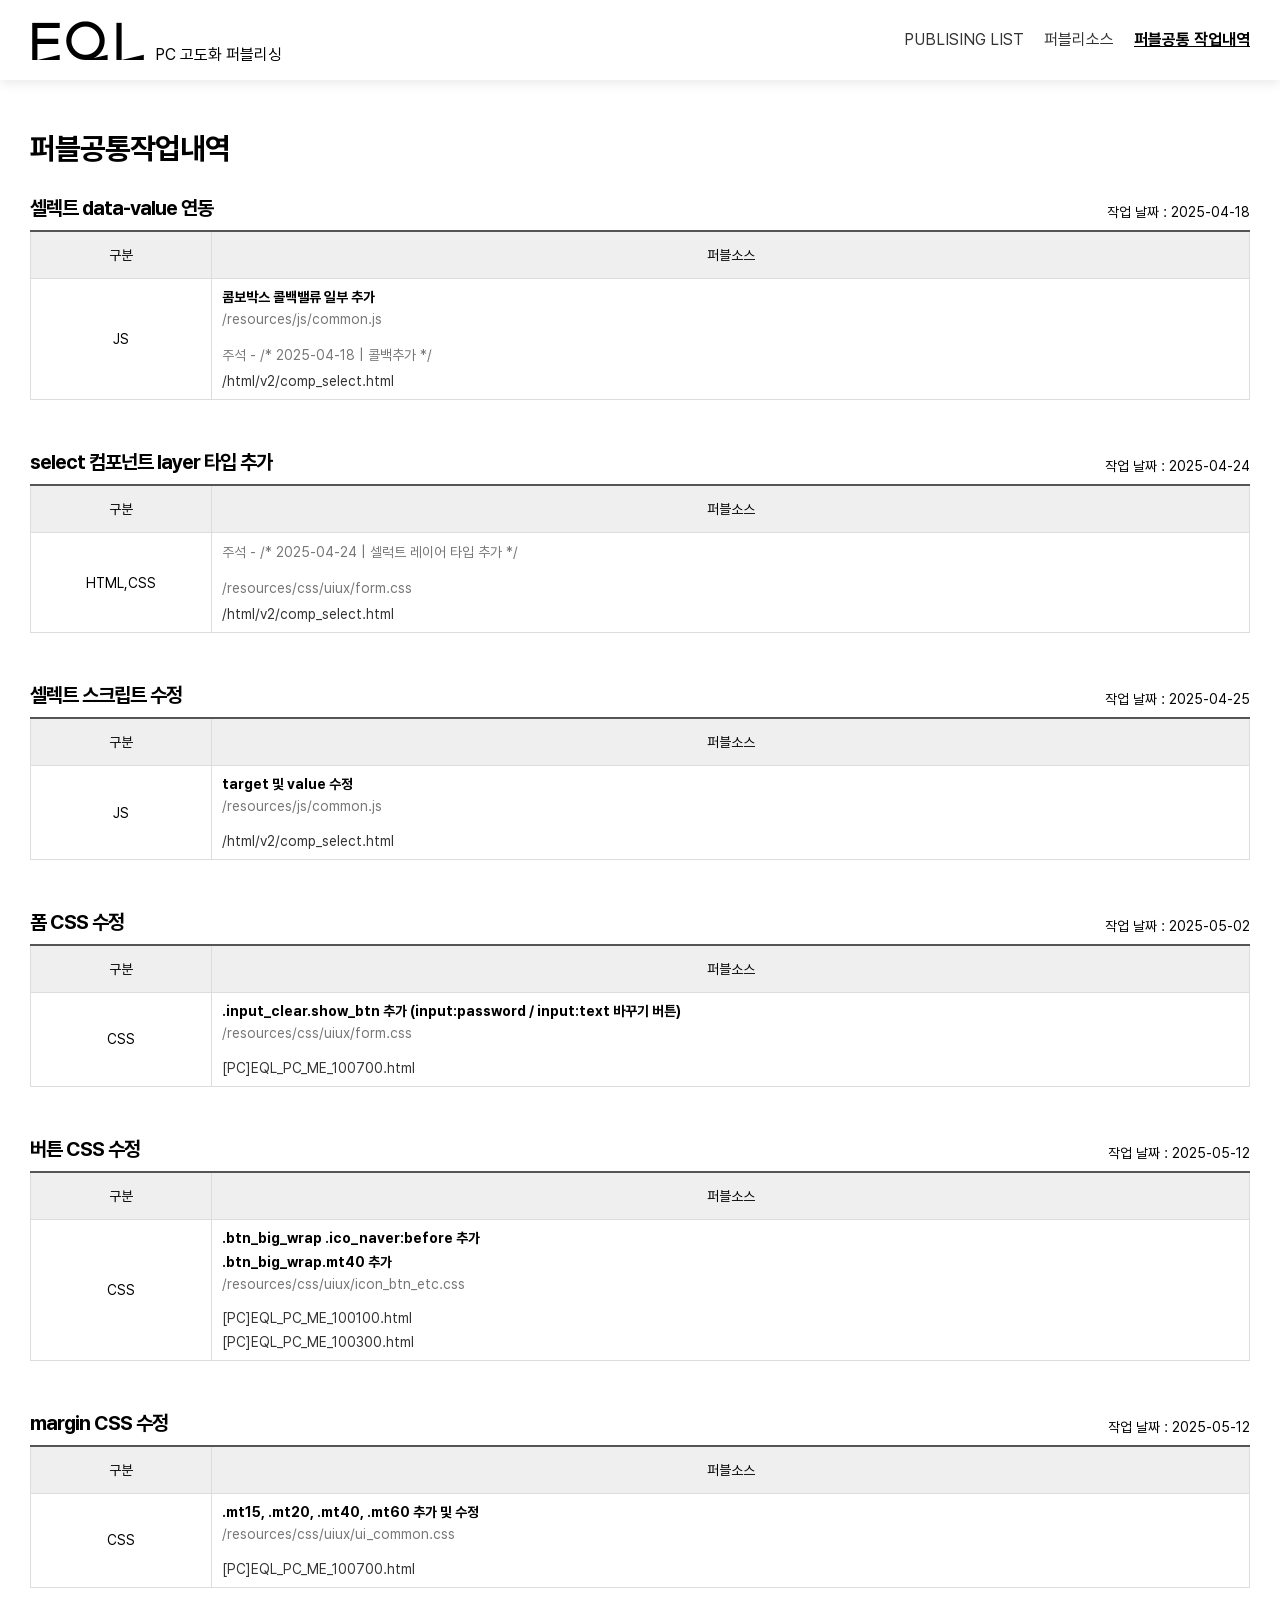
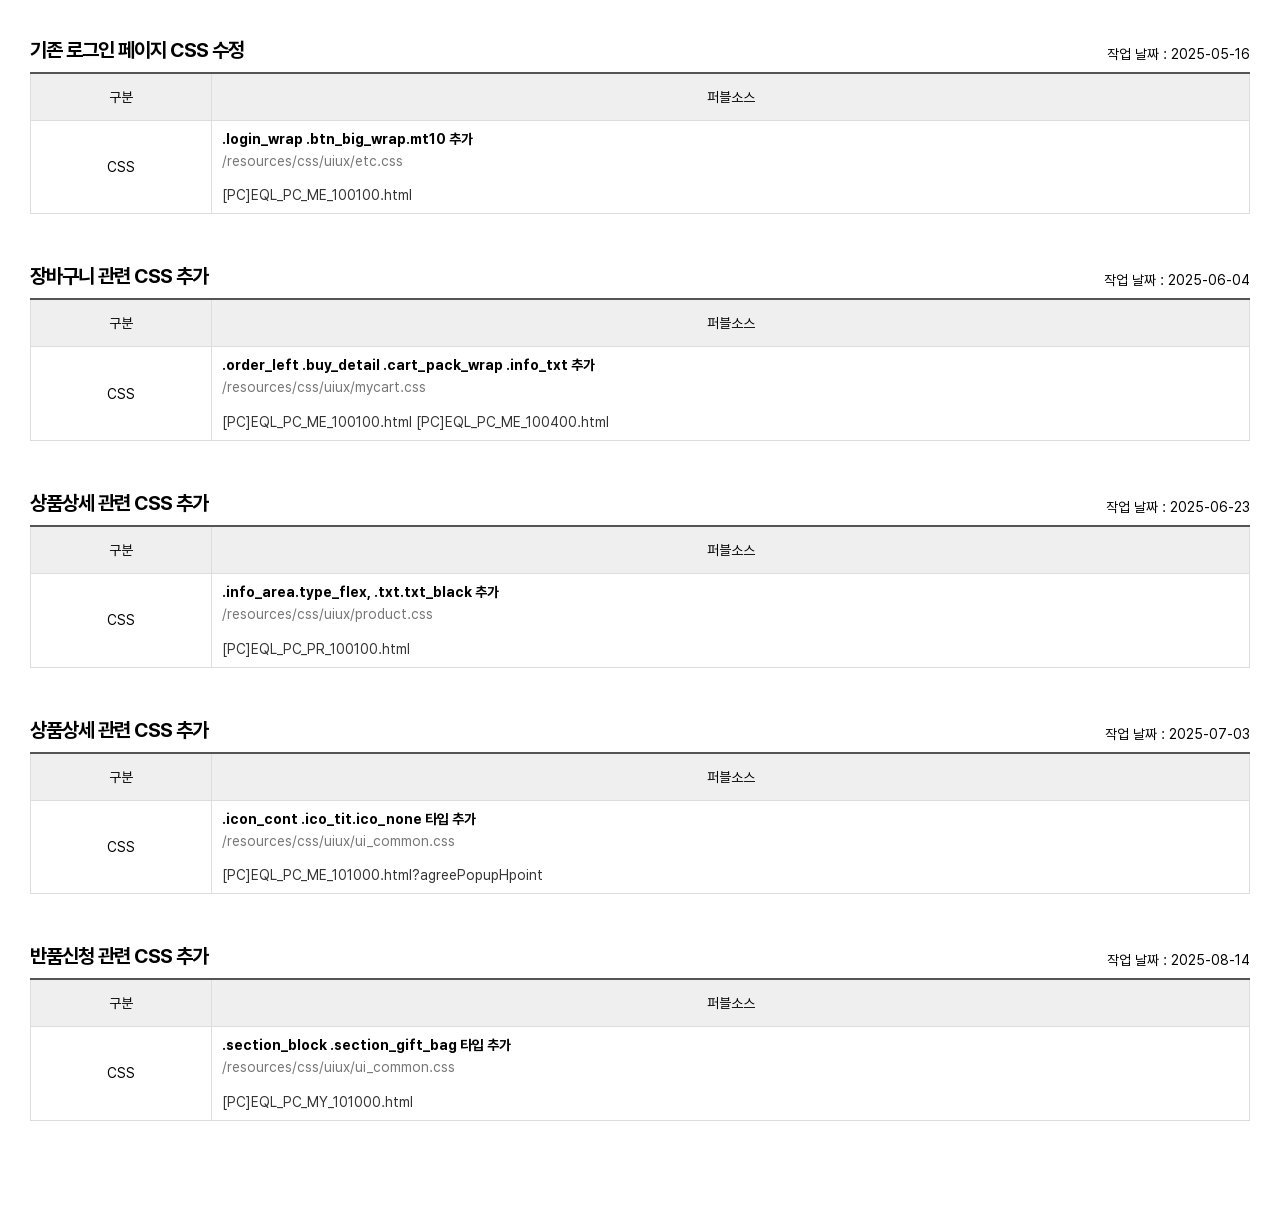
==== guide/common_history.html @ 8220caf8 "가이드 html 세팅 완료" ====
<!DOCTYPE html>
<html lang="en">
  <head>
    <meta charset="UTF-8" />
    <link rel="stylesheet" type="text/css" href="./assets/css/base.css" />
    <title>EQL</title>
    <style>
      td.end {
        background: green;
        color: #fff;
      }
      td.ing {
        color: blue;
      }
    </style>
  </head>
  <body>
    <div id="app">
      <header class="header-wrap">
        <div class="header-inner">
          <h1 class="toplogo">
            <a href="#" class="toplogo-link"
              ><img src="./assets/images/gnb_logo.png" alt="EQL" /><span
                class="toplogo-text"
                >PC 고도화 퍼블리싱</span
              ></a
            >
          </h1>
          <div class="header-main-cols">
            <nav class="nav-wrap">
              <ul class="nav-list">
                <li>
                  <a
                    href="index.html"
                    class="nav-item"
                    id="publish"
                    target="_parent"
                    >PUBLISING LIST</a
                  >
                </li>
                <!-- <li><a href="library_pc.html" class="nav-item" id="share" target="_parent">LIBRARY</a></li> -->
                <li>
                  <a
                    href="source_list.html"
                    class="nav-item"
                    id="sourceList"
                    target="_parent"
                    >퍼블리소스</a
                  >
                </li>
                <li>
                  <a
                    href="common_history.html"
                    class="nav-item"
                    id="devsend"
                    target="_parent"
                    >퍼블공통 작업내역</a
                  >
                </li>

                <!-- <li><a href="/guide/preview.html" class="nav-item" id="preview" target="_parent">퍼블형상트리</a></li> -->

                <!-- <li><a href="/guide/components_pc.html" class="nav-item" id="components" target="_parent">COMPONENTS</a></li> -->
              </ul>
              <script>
                const menuitem = document.querySelector("#devsend");
                if (!!menuitem) {
                  menuitem.classList.add("active");
                }
              </script>
            </nav>
          </div>
        </div>
      </header>
      <section class="middle-wrap">
        <div class="middle-templete">
          <div class="middle-right-cols">
            <div class="middle-right-content">
              <div class="middle-right-title-row">
                <h3 class="middle-right-title">퍼블공통작업내역</h3>
              </div>
              <div class="vertical-cont-item-wrap">
                <!--  -->
                <div class="vertical-cont-item-wrap">
                  <!--  -->
                  <div class="vertical-cont-item">
                    <div class="vertical-cont-title-wrap">
                      <p class="vertical-cont-title">셀렉트 data-value 연동</p>
                      <p class="vct-else">작업 날짜 : 2025-04-18</p>
                    </div>
                    <div class="vertical-cont-content">
                      <div class="codinglist-tb-wrap">
                        <table class="codinglist-tb">
                          <thead>
                            <tr>
                              <th class="depth" style="width: 150px">구분</th>
                              <th>퍼블소스</th>
                            </tr>
                          </thead>
                          <tbody>
                            <tr>
                              <td class="depth">
                                <span>JS</span>
                              </td>
                              <td class="txtleft">
                                <p class="source-title">
                                  콤보박스 콜백밸류 일부 추가
                                </p>
                                <div class="source-wrap">
                                  /resources/js/common.js
                                </div>
                                <br />
                                <p class="source-wrap">
                                  주석 - /* 2025-04-18 | 콜백추가 */
                                </p>
                                <p>
                                  <a href="/html/v2/comp_select.html"
                                    >/html/v2/comp_select.html</a
                                  >
                                </p>
                                <!-- <p><a href="/html/mobile/comp_select.html">[mobile]comp_select.html</a></p> -->
                              </td>
                            </tr>
                          </tbody>
                        </table>
                      </div>
                    </div>
                  </div>
                  <!-- //  -->

                  <!-- select 컴포넌트 layer 타입 추가 -->
                  <div class="vertical-cont-item">
                    <div class="vertical-cont-title-wrap">
                      <p class="vertical-cont-title">
                        select 컴포넌트 layer 타입 추가
                      </p>
                      <p class="vct-else">작업 날짜 : 2025-04-24</p>
                    </div>
                    <div class="vertical-cont-content">
                      <div class="codinglist-tb-wrap">
                        <table class="codinglist-tb">
                          <thead>
                            <tr>
                              <th class="depth" style="width: 150px">구분</th>
                              <th>퍼블소스</th>
                            </tr>
                          </thead>
                          <tbody>
                            <tr>
                              <td class="depth">
                                <span>HTML,CSS</span>
                              </td>
                              <td class="txtleft">
                                <p class="source-wrap">
                                  주석 - /* 2025-04-24 | 셀럭트 레이어 타입 추가
                                  */
                                </p>
                                <br />
                                <p class="source-wrap">
                                  /resources/css/uiux/form.css
                                </p>
                                <p>
                                  <a href="/html/v2/comp_select.html"
                                    >/html/v2/comp_select.html</a
                                  >
                                </p>
                              </td>
                            </tr>
                          </tbody>
                        </table>
                      </div>
                    </div>
                  </div>
                  <!-- // select 컴포넌트 layer 타입 추가 -->

                  <!-- select 수정 -->
                  <div class="vertical-cont-item">
                    <div class="vertical-cont-title-wrap">
                      <p class="vertical-cont-title">셀렉트 스크립트 수정</p>
                      <p class="vct-else">작업 날짜 : 2025-04-25</p>
                    </div>
                    <div class="vertical-cont-content">
                      <div class="codinglist-tb-wrap">
                        <table class="codinglist-tb">
                          <thead>
                            <tr>
                              <th class="depth" style="width: 150px">구분</th>
                              <th>퍼블소스</th>
                            </tr>
                          </thead>
                          <tbody>
                            <tr>
                              <td class="depth">
                                <span>JS</span>
                              </td>
                              <td class="txtleft">
                                <p class="source-title">target 및 value 수정</p>
                                <div class="source-wrap">
                                  /resources/js/common.js
                                </div>
                                <br />
                                <p>
                                  <a href="/html/v2/comp_select.html"
                                    >/html/v2/comp_select.html</a
                                  >
                                </p>
                              </td>
                            </tr>
                          </tbody>
                        </table>
                      </div>
                    </div>
                  </div>
                  <!-- // select 수정 -->

                  <!-- 폼 수정 -->
                  <div class="vertical-cont-item">
                    <div class="vertical-cont-title-wrap">
                      <p class="vertical-cont-title">폼 CSS 수정</p>
                      <p class="vct-else">작업 날짜 : 2025-05-02</p>
                    </div>
                    <div class="vertical-cont-content">
                      <div class="codinglist-tb-wrap">
                        <table class="codinglist-tb">
                          <thead>
                            <tr>
                              <th class="depth" style="width: 150px">구분</th>
                              <th>퍼블소스</th>
                            </tr>
                          </thead>
                          <tbody>
                            <tr>
                              <td class="depth">
                                <span>CSS</span>
                              </td>
                              <td class="txtleft">
                                <p class="source-title">
                                  .input_clear.show_btn 추가 (input:password /
                                  input:text 바꾸기 버튼)
                                </p>
                                <div class="source-wrap">
                                  /resources/css/uiux/form.css
                                </div>
                                <br />
                                <p>
                                  <a href="/html/v2/ME/EQL_PC_ME_100700.html"
                                    >[PC]EQL_PC_ME_100700.html</a
                                  >
                                </p>
                              </td>
                            </tr>
                          </tbody>
                        </table>
                      </div>
                    </div>
                  </div>
                  <!-- // 폼 수정 -->

                  <!-- 버튼 수정 -->
                  <div class="vertical-cont-item">
                    <div class="vertical-cont-title-wrap">
                      <p class="vertical-cont-title">버튼 CSS 수정</p>
                      <p class="vct-else">작업 날짜 : 2025-05-12</p>
                    </div>
                    <div class="vertical-cont-content">
                      <div class="codinglist-tb-wrap">
                        <table class="codinglist-tb">
                          <thead>
                            <tr>
                              <th class="depth" style="width: 150px">구분</th>
                              <th>퍼블소스</th>
                            </tr>
                          </thead>
                          <tbody>
                            <tr>
                              <td class="depth">
                                <span>CSS</span>
                              </td>
                              <td class="txtleft">
                                <p class="source-title">
                                  .btn_big_wrap .ico_naver:before 추가
                                </p>
                                <p class="source-title">
                                  .btn_big_wrap.mt40 추가
                                </p>
                                <div class="source-wrap">
                                  /resources/css/uiux/icon_btn_etc.css
                                </div>
                                <br />
                                <p>
                                  <a href="/html/v2/ME/EQL_PC_ME_100100.html"
                                    >[PC]EQL_PC_ME_100100.html</a
                                  >
                                </p>
                                <p>
                                  <a href="/html/v2/ME/EQL_PC_ME_100100.html"
                                    >[PC]EQL_PC_ME_100300.html</a
                                  >
                                </p>
                              </td>
                            </tr>
                          </tbody>
                        </table>
                      </div>
                    </div>
                  </div>
                  <!-- // 버튼 수정 -->

                  <!-- margin 수정 -->
                  <div class="vertical-cont-item">
                    <div class="vertical-cont-title-wrap">
                      <p class="vertical-cont-title">margin CSS 수정</p>
                      <p class="vct-else">작업 날짜 : 2025-05-12</p>
                    </div>
                    <div class="vertical-cont-content">
                      <div class="codinglist-tb-wrap">
                        <table class="codinglist-tb">
                          <thead>
                            <tr>
                              <th class="depth" style="width: 150px">구분</th>
                              <th>퍼블소스</th>
                            </tr>
                          </thead>
                          <tbody>
                            <tr>
                              <td class="depth">
                                <span>CSS</span>
                              </td>
                              <td class="txtleft">
                                <p class="source-title">
                                  .mt15, .mt20, .mt40, .mt60 추가 및 수정
                                </p>
                                <div class="source-wrap">
                                  /resources/css/uiux/ui_common.css
                                </div>
                                <br />
                                <p>
                                  <a href="/html/v2/ME/EQL_PC_ME_100100.html"
                                    >[PC]EQL_PC_ME_100700.html</a
                                  >
                                </p>
                              </td>
                            </tr>
                          </tbody>
                        </table>
                      </div>
                    </div>
                  </div>
                  <!-- // margin 수정 -->

                  <!-- 기존 로그인 페이지 수정 -->
                  <div class="vertical-cont-item">
                    <div class="vertical-cont-title-wrap">
                      <p class="vertical-cont-title">
                        기존 로그인 페이지 CSS 수정
                      </p>
                      <p class="vct-else">작업 날짜 : 2025-05-16</p>
                    </div>
                    <div class="vertical-cont-content">
                      <div class="codinglist-tb-wrap">
                        <table class="codinglist-tb">
                          <thead>
                            <tr>
                              <th class="depth" style="width: 150px">구분</th>
                              <th>퍼블소스</th>
                            </tr>
                          </thead>
                          <tbody>
                            <tr>
                              <td class="depth">
                                <span>CSS</span>
                              </td>
                              <td class="txtleft">
                                <p class="source-title">
                                  .login_wrap .btn_big_wrap.mt10 추가
                                </p>
                                <div class="source-wrap">
                                  /resources/css/uiux/etc.css
                                </div>
                                <br />
                                <p>
                                  <a href="/html/v2/ME/EQL_PC_ME_100100.html"
                                    >[PC]EQL_PC_ME_100100.html</a
                                  >
                                </p>
                              </td>
                            </tr>
                          </tbody>
                        </table>
                      </div>
                    </div>
                  </div>
                  <!-- // 기존 로그인 페이지 수정 -->

                  <!-- info_txt 타입 추가 -->
                  <div class="vertical-cont-item">
                    <div class="vertical-cont-title-wrap">
                      <p class="vertical-cont-title">장바구니 관련 CSS 추가</p>
                      <p class="vct-else">작업 날짜 : 2025-06-04</p>
                    </div>
                    <div class="vertical-cont-content">
                      <div class="codinglist-tb-wrap">
                        <table class="codinglist-tb">
                          <thead>
                            <tr>
                              <th class="depth" style="width: 150px">구분</th>
                              <th>퍼블소스</th>
                            </tr>
                          </thead>
                          <tbody>
                            <tr>
                              <td class="depth">
                                <span>CSS</span>
                              </td>
                              <td class="txtleft">
                                <p class="source-title">
                                  .order_left .buy_detail .cart_pack_wrap
                                  .info_txt 추가
                                </p>
                                <div class="source-wrap">
                                  /resources/css/uiux/mycart.css
                                </div>
                                <br />
                                <p>
                                  <a href="/html/v2/OR/EQL_PC_OR_100100.html"
                                    >[PC]EQL_PC_ME_100100.html</a
                                  >
                                  <a href="/html/v2/OR/EQL_PC_ME_100400.html"
                                    >[PC]EQL_PC_ME_100400.html</a
                                  >
                                </p>
                              </td>
                            </tr>
                          </tbody>
                        </table>
                      </div>
                    </div>
                  </div>
                  <!-- // info_txt 타입 추가 -->

                  <!-- info_area 타입 추가 -->
                  <div class="vertical-cont-item">
                    <div class="vertical-cont-title-wrap">
                      <p class="vertical-cont-title">상품상세 관련 CSS 추가</p>
                      <p class="vct-else">작업 날짜 : 2025-06-23</p>
                    </div>
                    <div class="vertical-cont-content">
                      <div class="codinglist-tb-wrap">
                        <table class="codinglist-tb">
                          <thead>
                            <tr>
                              <th class="depth" style="width: 150px">구분</th>
                              <th>퍼블소스</th>
                            </tr>
                          </thead>
                          <tbody>
                            <tr>
                              <td class="depth">
                                <span>CSS</span>
                              </td>
                              <td class="txtleft">
                                <p class="source-title">
                                  .info_area.type_flex, .txt.txt_black 추가
                                </p>
                                <div class="source-wrap">
                                  /resources/css/uiux/product.css
                                </div>
                                <br />
                                <p>
                                  <a href="/html/v2/PR/EQL_PC_PR_100100.html"
                                    >[PC]EQL_PC_PR_100100.html</a
                                  >
                                </p>
                              </td>
                            </tr>
                          </tbody>
                        </table>
                      </div>
                    </div>
                  </div>
                  <!-- // info_area 타입 추가 -->

                  <!-- ico_txt 타입 추가 -->
                  <div class="vertical-cont-item">
                    <div class="vertical-cont-title-wrap">
                      <p class="vertical-cont-title">상품상세 관련 CSS 추가</p>
                      <p class="vct-else">작업 날짜 : 2025-07-03</p>
                    </div>
                    <div class="vertical-cont-content">
                      <div class="codinglist-tb-wrap">
                        <table class="codinglist-tb">
                          <thead>
                            <tr>
                              <th class="depth" style="width: 150px">구분</th>
                              <th>퍼블소스</th>
                            </tr>
                          </thead>
                          <tbody>
                            <tr>
                              <td class="depth">
                                <span>CSS</span>
                              </td>
                              <td class="txtleft">
                                <p class="source-title">
                                  .icon_cont .ico_tit.ico_none 타입 추가
                                </p>
                                <div class="source-wrap">
                                  /resources/css/uiux/ui_common.css
                                </div>
                                <br />
                                <p>
                                  <a
                                    href="/html/v2/ME/EQL_PC_ME_101000.html?agreePopupHpoint"
                                    >[PC]EQL_PC_ME_101000.html?agreePopupHpoint</a
                                  >
                                </p>
                              </td>
                            </tr>
                          </tbody>
                        </table>
                      </div>
                    </div>
                  </div>
                  <!-- // ico_txt 타입 추가 -->

                  <!-- .section_block 타입 추가 -->
                  <div class="vertical-cont-item">
                    <div class="vertical-cont-title-wrap">
                      <p class="vertical-cont-title">반품신청 관련 CSS 추가</p>
                      <p class="vct-else">작업 날짜 : 2025-08-14</p>
                    </div>
                    <div class="vertical-cont-content">
                      <div class="codinglist-tb-wrap">
                        <table class="codinglist-tb">
                          <thead>
                            <tr>
                              <th class="depth" style="width: 150px">구분</th>
                              <th>퍼블소스</th>
                            </tr>
                          </thead>
                          <tbody>
                            <tr>
                              <td class="depth">
                                <span>CSS</span>
                              </td>
                              <td class="txtleft">
                                <p class="source-title">
                                  .section_block .section_gift_bag 타입 추가
                                </p>
                                <div class="source-wrap">
                                  /resources/css/uiux/ui_common.css
                                </div>
                                <br />
                                <p>
                                  <a href="/html/v2/MY/EQL_PC_MY_101000.html"
                                    >[PC]EQL_PC_MY_101000.html</a
                                  >
                                </p>
                              </td>
                            </tr>
                          </tbody>
                        </table>
                      </div>
                    </div>
                  </div>
                  <!-- // section_block 타입 추가 -->
                </div>
                <!-- // -->
              </div>
            </div>
          </div>
        </div>
      </section>
    </div>
  </body>
</html>
---- guide/assets/css/base.css ----
@charset "utf-8";
/************************************************************************
 * filename : base.css
 * description : UI 개발진행 공통 CSS
 * date :
************************************************************************/

@font-face { font-family: "Pretendard"; font-weight: 900; font-display: swap; src: local("Pretendard Black"), url("../fonts/Pretendard-Black.woff2") format("woff2"), url("../fonts/Pretendard-Black.woff") format("woff"); }
@font-face { font-family: "Pretendard"; font-weight: 800; font-display: swap; src: local("Pretendard ExtraBold"), url("../fonts/Pretendard-ExtraBold.woff2") format("woff2"), url("../fonts/Pretendard-ExtraBold.woff") format("woff"); }
@font-face { font-family: "Pretendard"; font-weight: 700; font-display: swap; src: local("Pretendard Bold"), url("../fonts/Pretendard-Bold.woff2") format("woff2"), url("../fonts/Pretendard-Bold.woff") format("woff"); }
@font-face { font-family: "Pretendard"; font-weight: 600; font-display: swap; src: local("Pretendard SemiBold"), url("../fonts/Pretendard-SemiBold.woff2") format("woff2"), url("../fonts/Pretendard-SemiBold.woff") format("woff"); }
@font-face { font-family: "Pretendard"; font-weight: 500; font-display: swap; src: local("Pretendard Medium"), url("../fonts/Pretendard-Medium.woff2") format("woff2"), url("../fonts/Pretendard-Medium.woff") format("woff"); }
@font-face { font-family: "Pretendard"; font-weight: 400; font-display: swap; src: local("Pretendard Regular"), url("../fonts/Pretendard-Regular.woff2") format("woff2"), url("../fonts/Pretendard-Regular.woff") format("woff"); }
@font-face { font-family: "Pretendard"; font-weight: 300; font-display: swap; src: local("Pretendard Light"), url("../fonts/Pretendard-Light.woff2") format("woff2"), url("../fonts/Pretendard-Light.woff") format("woff"); }
@font-face { font-family: "Pretendard"; font-weight: 200; font-display: swap; src: local("Pretendard ExtraLight"), url("../fonts/Pretendard-ExtraLight.woff2") format("woff2"), url("../fonts/Pretendard-ExtraLight.woff") format("woff"); }
@font-face { font-family: "Pretendard"; font-weight: 100; font-display: swap; src: local("Pretendard Thin"), url("../fonts/Pretendard-Thin.woff2") format("woff2"), url("../fonts/Pretendard-Thin.woff") format("woff"); }

* { margin: 0; padding: 0; }
#app { min-width: 1280px; }
body { margin: 0; padding: 0; font-size: 14px; font-family: "Pretendard", Arial, "Malgun Gothic", "맑은 고딕", dotum, sans-serif; -webkit-text-size-adjust: none; }
img { border: 0 none; vertical-align: middle; }
a { text-decoration: none; color: #333; }
ol, ul, li { list-style: none outside none; }
xmp { margin: 0; padding: 0; white-space: pre-wrap; }

/* h1.c_left {height:40px; margin:24px 24px 17px 20px;  color:#fff; font-size:20px; line-height:38px;} */
h1.c_left { height: 40px; margin: 24px 24px 17px 20px; color: #000; font-size: 20px; line-height: 38px; }
h1.c_left img { height: 40px; }
h2.c_left { margin: 0 0 2px 20px; padding: 2px; color: #555; font-size: 17px; line-height: normal; }
ol { margin-left: 10px; list-style: decimal; list-style-position: inside; padding-left: 2px; }
li { margin-left: 0; padding: 0; }
/*li span {margin-left:-2px;}*/

.dtree { margin: 30px 0 0 20px; white-space: nowrap; }
.dtree p { text-align: right; }
.dtree a { color: #777; text-decoration: none; }
.dtree a.node, .dtree a.nodeSel { padding: 1px 2px 1px 2px; white-space: nowrap; }
.dtree a.nodeSel { background-color: #ffefae; }
.dtree > .clip { margin-bottom: 20px; }

.sub_t { padding: 2px 0 1px 5px; color: #ff0000; line-height: 150%; }
.t_ing { color: #777 !important; }
.t_js { color: brown !important; }
.t_app { color: #0042ff !important; }
.t_ing_js { color: brown !important; }
.t_app_js { color: #40724b !important; }
.t_csapp { color: #008c0d !important; }
.t_confirm { color: #000 !important; }
.t_melon { color: #000 !important; }
.t_modify { color: #ff0000 !important; }

.lib_link { position: absolute; top: 5px; right: 10px; font-size: 12px; color: #000; text-decoration: none; }
p + p { margin-top: 8px; }

.txtleft { text-align: left !important; }
.txtcenter { text-align: center !important; }
.txtright { text-align: right !important; }
.hide { display: inline-block; position: absolute; z-index: -10; width: 0 !important; height: 0 !important; overflow: hidden !important; font-size: medium; line-height: normal; word-break: break-all; opacity: 0 !important; filter: alpha(opacity=0); -ms-filter: "progid:DXImageTransform.Microsoft.Alpha(opacity=0)"; }
.none { display: none !important; }

.coding_guide {}
.coding_guide h1.h1_guide { margin-bottom: 15px; padding: 12px 0 12px 10px; background: #58626f; color: white; font-size: 18px; line-height: normal; }
.coding_guide h2.h2_guide { margin: 40px 0 10px 20px; color: #000; font-size: 16px; line-height: normal; }
.coding_guide h3.h3_guide { margin: 20px 0 10px 20px; color: #000; font-size: 14px; line-height: normal; }
.coding_guide dl.notice { padding-left: 20px; }
.coding_guide dl.notice ol { list-style-type: decimal; list-style-position: inside; }
.coding_guide dl.notice li { padding: 0; list-style-type: decimal; list-style-position: inside; font-size: 14px; }
.coding_guide dl.notice li li { margin-left: 10px; }
.coding_guide .guide_wrap { margin: 0 20px 10px 20px; }
.coding_guide .guide_wrap.center { text-align: center; }
.coding_guide .d_desc { margin: 0 20px 20px 20px; padding: 9px; border: 1px dashed #bdbfc2; background: #f5f5f5; font-size: 12px; line-height: 15px; }
.coding_guide .d_desc.code { padding: 0; }
.coding_guide .d_desc .num_list { padding-left: 20px; list-style-type: decimal; list-style-position: outside; }
.coding_guide .d_desc .num_list li { padding: 0 0 5px 0; list-style-type: decimal; list-style-position: outside; }
.coding_guide .d_desc .num_list + .t_point { margin-top: 20px; }
.coding_guide .d_desc .info {}
.coding_guide .d_desc .info dt { padding-top: 10px; font-weight: bold; }
.coding_guide .d_desc .info dt:first-child { padding-top: 0; }
.coding_guide .d_desc .info dd { padding-left: 10px; }
.coding_guide .d_desc .info li { list-style: none; }
.coding_guide .t_point { margin: 0 0 7px; padding-bottom: 5px; border-bottom: 1px solid #e5e5e5; }

.guide_table { width: 100%; border: 0 none; border-collapse: collapse; }
.guide_table th, .guide_table td { padding: 5px 10px; border: 1px solid #ccc; }
.guide_table th { color: #000; }
.guide_table thead th { background-color: #ddd; border-bottom: 0 none; }

.coding_header_wrap { width: 100%; min-width: 1024px; }
.coding_header { position: relative; height: 50px; background: #000; display: flex; flex-direction: column; align-items: flex-start; justify-content: center; text-align: left; }
.coding_header .tit_logo { color: #fff; font-size: 16px; padding: 0 20px; }
.coding_header a.btn_go { display: inline-block; position: absolute; right: 50px; top: 12px; height: 25px; padding: 0 10px; border: 1px solid #806c8a; color: #fff; font-size: 13px; line-height: 25px; text-decoration: none; }
.coding_header a.btn_go:hover { padding: 1px 11px; border: none; background-color: rgba(255, 255, 255, 0.2); background-color: #714289 \0 / IE8; text-decoration: none; }

.mainF_tit { position: absolute; top: 120px; left: 0; width: 100%; background: none; color: #000; font-size: 30px; font-weight: bold; text-align: center; }

.footer { position: relative; bottom: 0; width: 100%; min-width: 1024px; background: #222; }
.footer .conts { position: relative; width: 1024px; height: 50px; }
.footer .conts .copy { padding: 20px 0 0 183px; color: #999; font-family: Arial; font-size: 10px; line-height: 100%; }
.footer .conts .copy strong { color: #fff; font-size: 12px; font-weight: normal; }

.header-wrap { position: sticky; top: 0; left: 0; width: 100%; background: #fff; z-index: 50; box-shadow: 0 4px 10px rgba(0, 0, 0, 0.08); }
.header-inner { margin: 0 auto; display: flex; font-size: 0; line-height: 0; height: 80px; box-sizing: border-box; padding: 0 30px; }

.toplogo { display: flex; flex-direction: column; justify-content: center; }
.toplogo-link { display: inline-flex; align-items: flex-end; }
.toplogo-link img { vertical-align: top; max-width: 115px; }
.toplogo-img { font-size: 30px; color: #000; line-height: 1; font-weight: 700; }
.toplogo-text { font-size: 16px; color: #000; line-height: 1; margin-left: 10px; font-weight: 400; }

.header-main-cols { flex: 1; display: flex; justify-content: flex-end; align-items: center; }

.nav-list { display: flex; gap: 20px; }
.nav-item { display: inline-block; font-size: 16px; line-height: 1; }
.nav-item.active { color: #000; font-weight: 700; text-decoration: underline; }

.middle-wrap { min-height: calc(100vh - 80px); }
.middle-wrap.type2 { display: flex; align-items: center; justify-content: center; }

.middle-templete { margin: 0 auto; box-sizing: border-box; padding: 0 30px; display: flex; }

.middle-left-cols { flex: 0 0 230px; }
.left-block { margin-bottom: 50px; }
.left-block:last-of-type { margin-bottom: 0; }
.middle-left-title-wrap { display: flex; align-items: center; margin-bottom: 30px; }
.middle-left-part { display: inline-block; font-size: 20px; line-height: 1; padding: 0 20px; opacity: 0.5; }
.middle-left-title { font-weight: 700; font-size: 24px; line-height: 1; padding-bottom: 0 !important; }
.middle-left-link { display: inline-block; font-size: 20px; color: #666; }
.middle-left-link:hover { text-decoration: underline; }
.middle-left-item { position: sticky; top: 60px; left: 0; width: 100%; padding: 60px 0; }

.middle-menu-list > li { margin-bottom: 20px; }
.middle-menu-list > li:last-of-type { margin-bottom: 0; }
.middle-menu { font-size: 16px; white-space: nowrap; }
.middle-menu.active { font-weight: 700; color: #000; display: inline-block; line-height: 1; border-bottom: 1px solid #000; }

.middle-right-cols { flex: 1; min-width: 0; padding: 50px 0 100px; }

.middle-right-title-row { margin-bottom: 30px; display: flex; gap: 20px; justify-content: space-between; align-items: flex-end; }
.middle-right-title-row.type2 { justify-content: flex-start; gap: 10px; }
.middle-right-title { font-size: 30px; font-weight: 700; letter-spacing: -1px; }
.middle-right-title-count-wrap { display: flex; gap: 10px; }
.middle-right-title-count { margin-top: 5px; font-size: 16px; }

.vertical-cont-item-wrap {}
.vertical-cont-item { margin-bottom: 50px; }
.vertical-cont-item:last-of-type { margin-bottom: 0; }
.vertical-cont-title-wrap { display: flex; justify-content: space-between; align-items: flex-end; margin-bottom: 10px; }
.vertical-cont-title-wrap .vertical-cont-title { margin-bottom: 0; }
.vertical-cont-title { font-size: 20px; font-weight: 700; letter-spacing: -1px; margin-bottom: 10px; }
.vertical-cont-content {}
.codinglist-tb-wrap {}
.codinglist-tb { width: 100%; font-size: 14px; border-top: solid 2px #555; border-collapse: collapse; border-spacing: 0; text-align: center; }
.codinglist-tb thead tr th { padding: 15px; border: solid 1px #ddd; background: #efefef; vertical-align: middle; font-weight: 400; font-size: 14px; }
.codinglist-tb tbody tr:hover { background: #fbfbfb; }
.codinglist-tb tbody tr td { padding: 10px 10px; border: solid 1px #ddd; vertical-align: middle; }

.vertical-code-wrap { position: relative; overflow: hidden; }
.vertical-code-wrap > .textarea { background: #f3f4f5; border: 0; border-top: 5px solid #e7e8e9; padding: 40px 30px 25px; width: 100%; box-sizing: border-box; resize: none; }

.btn-copyitem { display: block; width: 35px; height: 35px; background: #fff url("../images/btn_copy.svg") no-repeat 50% 50%/15px auto; position: absolute; top: 0; right: 0; box-shadow: 0 0 0px 5px rgba(0, 0, 0, 0.1); }
.btn-copyitem.active { background-image: url("../images/btn_copy_active.svg"); }

.middle-gate-wrap {}
.middle-gate-list { display: flex; gap: 20px; }
.middle-gate-list > li {}
.gate-menu { font-size: 20px; font-weight: bold; }

.component { margin-bottom: 40px; }
.code-block { position: relative; display: inline-block; width: 100%; }
.copy-btn { position: absolute; top: 10px; right: 10px; background: #444; color: white; border: none; padding: 5px 10px; cursor: pointer; font-size: 12px; border-radius: 5px; }
.source-title { font-weight: 700; margin-bottom: 5px; }
.source-wrap { color: #777; line-height: 1.4; }
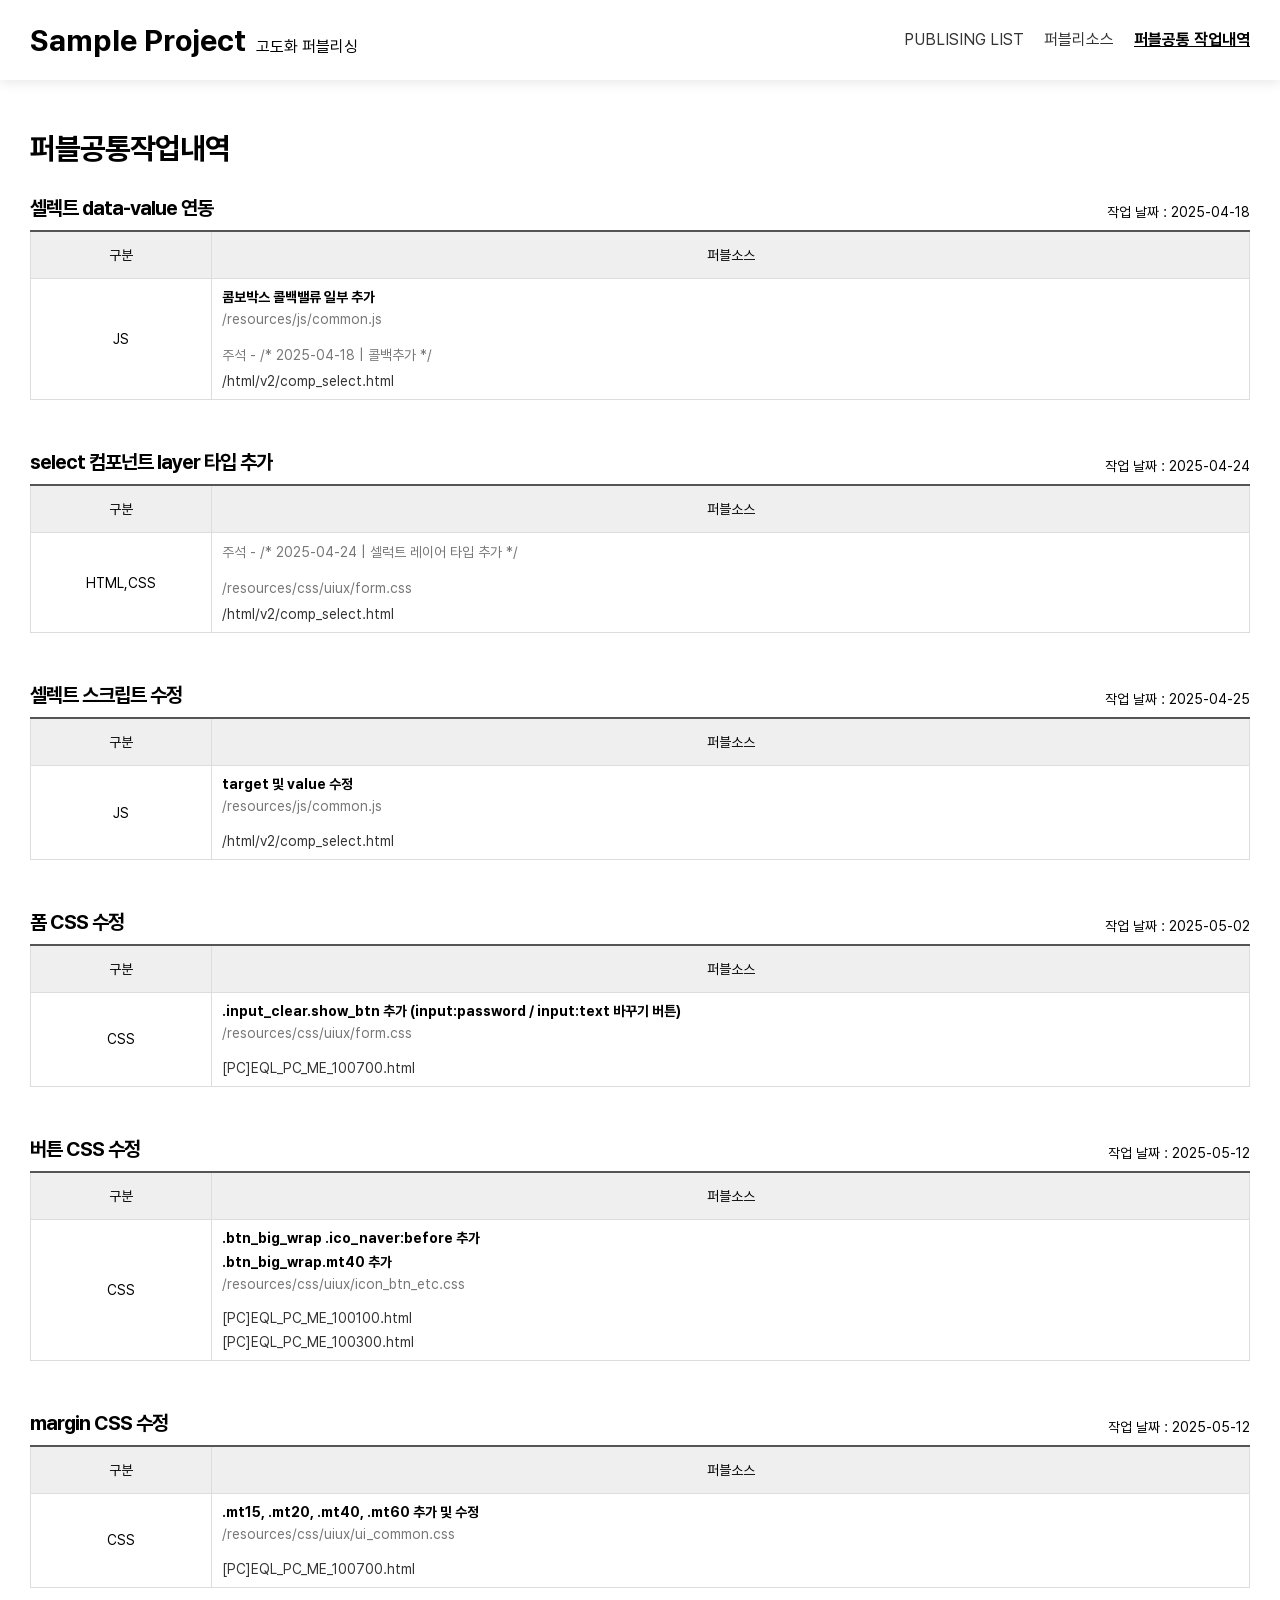
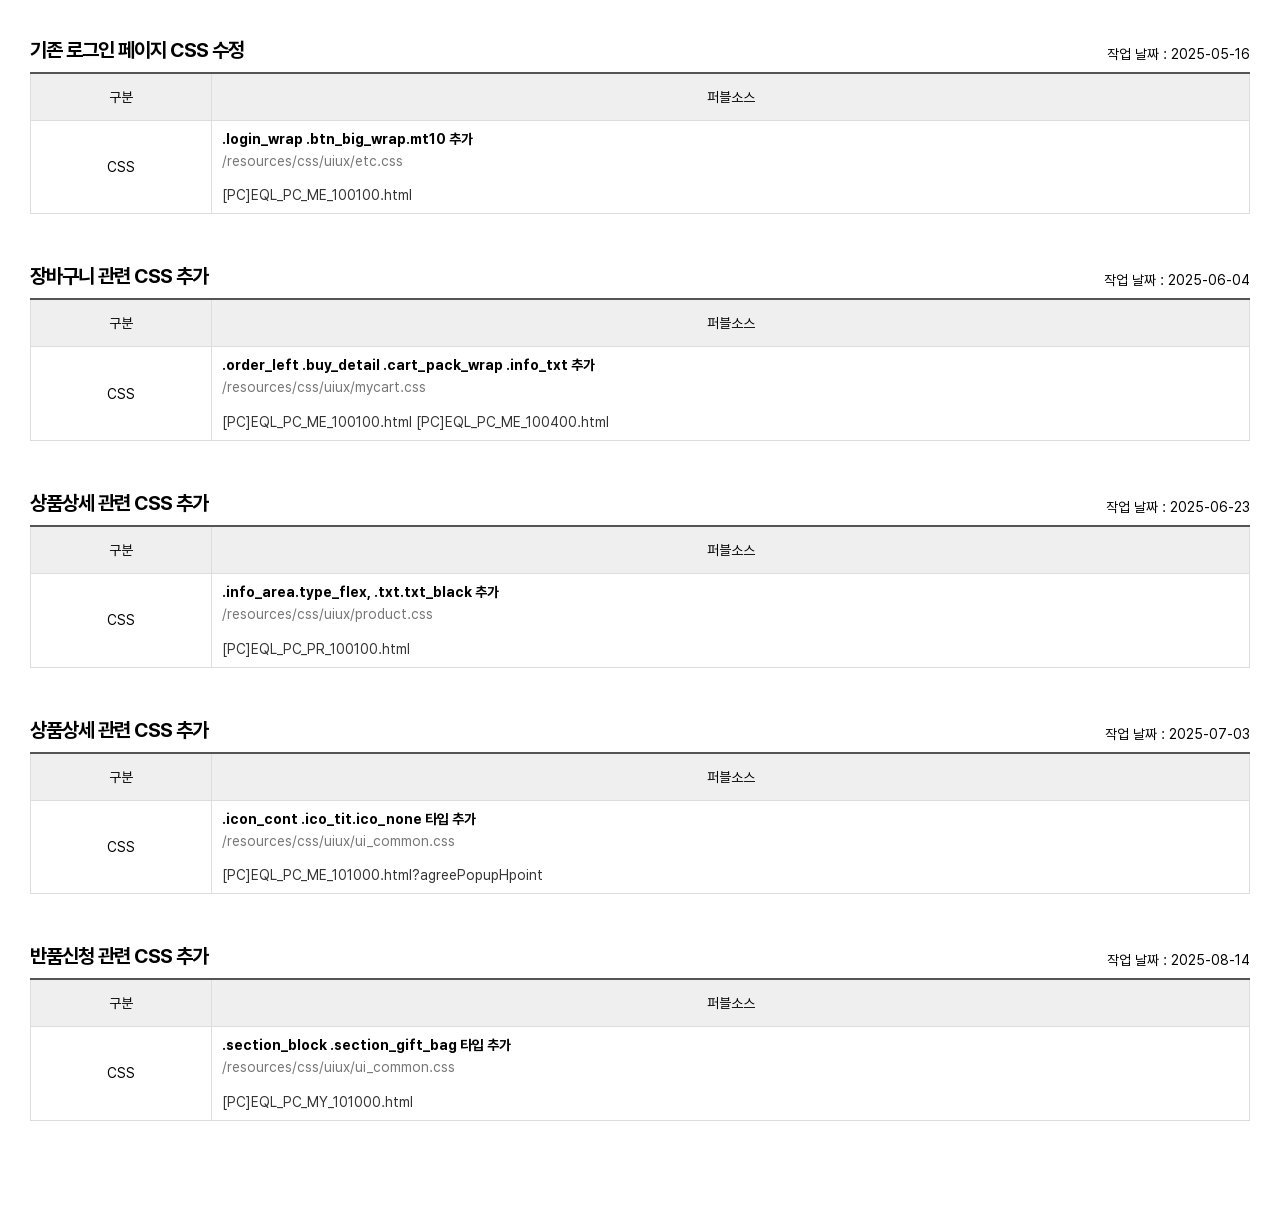
==== commit e426f524: "리소스 정리" ====
--- a/guide/common_history.html
+++ b/guide/common_history.html
@@ -3,7 +3,7 @@
   <head>
     <meta charset="UTF-8" />
     <link rel="stylesheet" type="text/css" href="./assets/css/base.css" />
-    <title>EQL</title>
+    <title>프로젝트명</title>
     <style>
       td.end {
         background: green;
@@ -19,43 +19,20 @@
       <header class="header-wrap">
         <div class="header-inner">
           <h1 class="toplogo">
-            <a href="#" class="toplogo-link"
-              ><img src="./assets/images/gnb_logo.png" alt="EQL" /><span
-                class="toplogo-text"
-                >PC 고도화 퍼블리싱</span
-              ></a
-            >
+            <a href="#" class="toplogo-link"><span class="toplogo-img">Sample Project</span><span class="toplogo-text">고도화 퍼블리싱</span></a>
           </h1>
           <div class="header-main-cols">
             <nav class="nav-wrap">
               <ul class="nav-list">
                 <li>
-                  <a
-                    href="index.html"
-                    class="nav-item"
-                    id="publish"
-                    target="_parent"
-                    >PUBLISING LIST</a
-                  >
+                  <a href="index.html" class="nav-item" id="publish" target="_parent">PUBLISING LIST</a>
                 </li>
                 <!-- <li><a href="library_pc.html" class="nav-item" id="share" target="_parent">LIBRARY</a></li> -->
                 <li>
-                  <a
-                    href="source_list.html"
-                    class="nav-item"
-                    id="sourceList"
-                    target="_parent"
-                    >퍼블리소스</a
-                  >
+                  <a href="source_list.html" class="nav-item" id="sourceList" target="_parent">퍼블리소스</a>
                 </li>
                 <li>
-                  <a
-                    href="common_history.html"
-                    class="nav-item"
-                    id="devsend"
-                    target="_parent"
-                    >퍼블공통 작업내역</a
-                  >
+                  <a href="common_history.html" class="nav-item" id="devsend" target="_parent">퍼블공통 작업내역</a>
                 </li>
 
                 <!-- <li><a href="/guide/preview.html" class="nav-item" id="preview" target="_parent">퍼블형상트리</a></li> -->
@@ -63,9 +40,9 @@
                 <!-- <li><a href="/guide/components_pc.html" class="nav-item" id="components" target="_parent">COMPONENTS</a></li> -->
               </ul>
               <script>
-                const menuitem = document.querySelector("#devsend");
+                const menuitem = document.querySelector('#devsend');
                 if (!!menuitem) {
-                  menuitem.classList.add("active");
+                  menuitem.classList.add('active');
                 }
               </script>
             </nav>
@@ -103,20 +80,12 @@
                                 <span>JS</span>
                               </td>
                               <td class="txtleft">
-                                <p class="source-title">
-                                  콤보박스 콜백밸류 일부 추가
-                                </p>
-                                <div class="source-wrap">
-                                  /resources/js/common.js
-                                </div>
-                                <br />
-                                <p class="source-wrap">
-                                  주석 - /* 2025-04-18 | 콜백추가 */
-                                </p>
-                                <p>
-                                  <a href="/html/v2/comp_select.html"
-                                    >/html/v2/comp_select.html</a
-                                  >
+                                <p class="source-title">콤보박스 콜백밸류 일부 추가</p>
+                                <div class="source-wrap">/resources/js/common.js</div>
+                                <br />
+                                <p class="source-wrap">주석 - /* 2025-04-18 | 콜백추가 */</p>
+                                <p>
+                                  <a href="/html/v2/comp_select.html">/html/v2/comp_select.html</a>
                                 </p>
                                 <!-- <p><a href="/html/mobile/comp_select.html">[mobile]comp_select.html</a></p> -->
                               </td>
@@ -131,9 +100,7 @@
                   <!-- select 컴포넌트 layer 타입 추가 -->
                   <div class="vertical-cont-item">
                     <div class="vertical-cont-title-wrap">
-                      <p class="vertical-cont-title">
-                        select 컴포넌트 layer 타입 추가
-                      </p>
+                      <p class="vertical-cont-title">select 컴포넌트 layer 타입 추가</p>
                       <p class="vct-else">작업 날짜 : 2025-04-24</p>
                     </div>
                     <div class="vertical-cont-content">
@@ -151,18 +118,11 @@
                                 <span>HTML,CSS</span>
                               </td>
                               <td class="txtleft">
-                                <p class="source-wrap">
-                                  주석 - /* 2025-04-24 | 셀럭트 레이어 타입 추가
-                                  */
-                                </p>
-                                <br />
-                                <p class="source-wrap">
-                                  /resources/css/uiux/form.css
-                                </p>
-                                <p>
-                                  <a href="/html/v2/comp_select.html"
-                                    >/html/v2/comp_select.html</a
-                                  >
+                                <p class="source-wrap">주석 - /* 2025-04-24 | 셀럭트 레이어 타입 추가 */</p>
+                                <br />
+                                <p class="source-wrap">/resources/css/uiux/form.css</p>
+                                <p>
+                                  <a href="/html/v2/comp_select.html">/html/v2/comp_select.html</a>
                                 </p>
                               </td>
                             </tr>
@@ -195,14 +155,10 @@
                               </td>
                               <td class="txtleft">
                                 <p class="source-title">target 및 value 수정</p>
-                                <div class="source-wrap">
-                                  /resources/js/common.js
-                                </div>
-                                <br />
-                                <p>
-                                  <a href="/html/v2/comp_select.html"
-                                    >/html/v2/comp_select.html</a
-                                  >
+                                <div class="source-wrap">/resources/js/common.js</div>
+                                <br />
+                                <p>
+                                  <a href="/html/v2/comp_select.html">/html/v2/comp_select.html</a>
                                 </p>
                               </td>
                             </tr>
@@ -234,18 +190,11 @@
                                 <span>CSS</span>
                               </td>
                               <td class="txtleft">
-                                <p class="source-title">
-                                  .input_clear.show_btn 추가 (input:password /
-                                  input:text 바꾸기 버튼)
-                                </p>
-                                <div class="source-wrap">
-                                  /resources/css/uiux/form.css
-                                </div>
-                                <br />
-                                <p>
-                                  <a href="/html/v2/ME/EQL_PC_ME_100700.html"
-                                    >[PC]EQL_PC_ME_100700.html</a
-                                  >
+                                <p class="source-title">.input_clear.show_btn 추가 (input:password / input:text 바꾸기 버튼)</p>
+                                <div class="source-wrap">/resources/css/uiux/form.css</div>
+                                <br />
+                                <p>
+                                  <a href="/html/v2/ME/EQL_PC_ME_100700.html">[PC]EQL_PC_ME_100700.html</a>
                                 </p>
                               </td>
                             </tr>
@@ -277,25 +226,15 @@
                                 <span>CSS</span>
                               </td>
                               <td class="txtleft">
-                                <p class="source-title">
-                                  .btn_big_wrap .ico_naver:before 추가
-                                </p>
-                                <p class="source-title">
-                                  .btn_big_wrap.mt40 추가
-                                </p>
-                                <div class="source-wrap">
-                                  /resources/css/uiux/icon_btn_etc.css
-                                </div>
-                                <br />
-                                <p>
-                                  <a href="/html/v2/ME/EQL_PC_ME_100100.html"
-                                    >[PC]EQL_PC_ME_100100.html</a
-                                  >
-                                </p>
-                                <p>
-                                  <a href="/html/v2/ME/EQL_PC_ME_100100.html"
-                                    >[PC]EQL_PC_ME_100300.html</a
-                                  >
+                                <p class="source-title">.btn_big_wrap .ico_naver:before 추가</p>
+                                <p class="source-title">.btn_big_wrap.mt40 추가</p>
+                                <div class="source-wrap">/resources/css/uiux/icon_btn_etc.css</div>
+                                <br />
+                                <p>
+                                  <a href="/html/v2/ME/EQL_PC_ME_100100.html">[PC]EQL_PC_ME_100100.html</a>
+                                </p>
+                                <p>
+                                  <a href="/html/v2/ME/EQL_PC_ME_100100.html">[PC]EQL_PC_ME_100300.html</a>
                                 </p>
                               </td>
                             </tr>
@@ -327,17 +266,11 @@
                                 <span>CSS</span>
                               </td>
                               <td class="txtleft">
-                                <p class="source-title">
-                                  .mt15, .mt20, .mt40, .mt60 추가 및 수정
-                                </p>
-                                <div class="source-wrap">
-                                  /resources/css/uiux/ui_common.css
-                                </div>
-                                <br />
-                                <p>
-                                  <a href="/html/v2/ME/EQL_PC_ME_100100.html"
-                                    >[PC]EQL_PC_ME_100700.html</a
-                                  >
+                                <p class="source-title">.mt15, .mt20, .mt40, .mt60 추가 및 수정</p>
+                                <div class="source-wrap">/resources/css/uiux/ui_common.css</div>
+                                <br />
+                                <p>
+                                  <a href="/html/v2/ME/EQL_PC_ME_100100.html">[PC]EQL_PC_ME_100700.html</a>
                                 </p>
                               </td>
                             </tr>
@@ -351,9 +284,7 @@
                   <!-- 기존 로그인 페이지 수정 -->
                   <div class="vertical-cont-item">
                     <div class="vertical-cont-title-wrap">
-                      <p class="vertical-cont-title">
-                        기존 로그인 페이지 CSS 수정
-                      </p>
+                      <p class="vertical-cont-title">기존 로그인 페이지 CSS 수정</p>
                       <p class="vct-else">작업 날짜 : 2025-05-16</p>
                     </div>
                     <div class="vertical-cont-content">
@@ -371,17 +302,11 @@
                                 <span>CSS</span>
                               </td>
                               <td class="txtleft">
-                                <p class="source-title">
-                                  .login_wrap .btn_big_wrap.mt10 추가
-                                </p>
-                                <div class="source-wrap">
-                                  /resources/css/uiux/etc.css
-                                </div>
-                                <br />
-                                <p>
-                                  <a href="/html/v2/ME/EQL_PC_ME_100100.html"
-                                    >[PC]EQL_PC_ME_100100.html</a
-                                  >
+                                <p class="source-title">.login_wrap .btn_big_wrap.mt10 추가</p>
+                                <div class="source-wrap">/resources/css/uiux/etc.css</div>
+                                <br />
+                                <p>
+                                  <a href="/html/v2/ME/EQL_PC_ME_100100.html">[PC]EQL_PC_ME_100100.html</a>
                                 </p>
                               </td>
                             </tr>
@@ -413,21 +338,12 @@
                                 <span>CSS</span>
                               </td>
                               <td class="txtleft">
-                                <p class="source-title">
-                                  .order_left .buy_detail .cart_pack_wrap
-                                  .info_txt 추가
-                                </p>
-                                <div class="source-wrap">
-                                  /resources/css/uiux/mycart.css
-                                </div>
-                                <br />
-                                <p>
-                                  <a href="/html/v2/OR/EQL_PC_OR_100100.html"
-                                    >[PC]EQL_PC_ME_100100.html</a
-                                  >
-                                  <a href="/html/v2/OR/EQL_PC_ME_100400.html"
-                                    >[PC]EQL_PC_ME_100400.html</a
-                                  >
+                                <p class="source-title">.order_left .buy_detail .cart_pack_wrap .info_txt 추가</p>
+                                <div class="source-wrap">/resources/css/uiux/mycart.css</div>
+                                <br />
+                                <p>
+                                  <a href="/html/v2/OR/EQL_PC_OR_100100.html">[PC]EQL_PC_ME_100100.html</a>
+                                  <a href="/html/v2/OR/EQL_PC_ME_100400.html">[PC]EQL_PC_ME_100400.html</a>
                                 </p>
                               </td>
                             </tr>
@@ -459,17 +375,11 @@
                                 <span>CSS</span>
                               </td>
                               <td class="txtleft">
-                                <p class="source-title">
-                                  .info_area.type_flex, .txt.txt_black 추가
-                                </p>
-                                <div class="source-wrap">
-                                  /resources/css/uiux/product.css
-                                </div>
-                                <br />
-                                <p>
-                                  <a href="/html/v2/PR/EQL_PC_PR_100100.html"
-                                    >[PC]EQL_PC_PR_100100.html</a
-                                  >
+                                <p class="source-title">.info_area.type_flex, .txt.txt_black 추가</p>
+                                <div class="source-wrap">/resources/css/uiux/product.css</div>
+                                <br />
+                                <p>
+                                  <a href="/html/v2/PR/EQL_PC_PR_100100.html">[PC]EQL_PC_PR_100100.html</a>
                                 </p>
                               </td>
                             </tr>
@@ -501,18 +411,11 @@
                                 <span>CSS</span>
                               </td>
                               <td class="txtleft">
-                                <p class="source-title">
-                                  .icon_cont .ico_tit.ico_none 타입 추가
-                                </p>
-                                <div class="source-wrap">
-                                  /resources/css/uiux/ui_common.css
-                                </div>
-                                <br />
-                                <p>
-                                  <a
-                                    href="/html/v2/ME/EQL_PC_ME_101000.html?agreePopupHpoint"
-                                    >[PC]EQL_PC_ME_101000.html?agreePopupHpoint</a
-                                  >
+                                <p class="source-title">.icon_cont .ico_tit.ico_none 타입 추가</p>
+                                <div class="source-wrap">/resources/css/uiux/ui_common.css</div>
+                                <br />
+                                <p>
+                                  <a href="/html/v2/ME/EQL_PC_ME_101000.html?agreePopupHpoint">[PC]EQL_PC_ME_101000.html?agreePopupHpoint</a>
                                 </p>
                               </td>
                             </tr>
@@ -544,17 +447,11 @@
                                 <span>CSS</span>
                               </td>
                               <td class="txtleft">
-                                <p class="source-title">
-                                  .section_block .section_gift_bag 타입 추가
-                                </p>
-                                <div class="source-wrap">
-                                  /resources/css/uiux/ui_common.css
-                                </div>
-                                <br />
-                                <p>
-                                  <a href="/html/v2/MY/EQL_PC_MY_101000.html"
-                                    >[PC]EQL_PC_MY_101000.html</a
-                                  >
+                                <p class="source-title">.section_block .section_gift_bag 타입 추가</p>
+                                <div class="source-wrap">/resources/css/uiux/ui_common.css</div>
+                                <br />
+                                <p>
+                                  <a href="/html/v2/MY/EQL_PC_MY_101000.html">[PC]EQL_PC_MY_101000.html</a>
                                 </p>
                               </td>
                             </tr>
--- a/guide/assets/css/base.css
+++ b/guide/assets/css/base.css
@@ -22,6 +22,8 @@
 a { text-decoration: none; color: #333; }
 ol, ul, li { list-style: none outside none; }
 xmp { margin: 0; padding: 0; white-space: pre-wrap; }
+button { -webkit-appearance: button; }
+input, button { margin: 0; }
 
 /* h1.c_left {height:40px; margin:24px 24px 17px 20px;  color:#fff; font-size:20px; line-height:38px;} */
 h1.c_left { height: 40px; margin: 24px 24px 17px 20px; color: #000; font-size: 20px; line-height: 38px; }
@@ -169,4 +171,63 @@
 .code-block { position: relative; display: inline-block; width: 100%; }
 .copy-btn { position: absolute; top: 10px; right: 10px; background: #444; color: white; border: none; padding: 5px 10px; cursor: pointer; font-size: 12px; border-radius: 5px; }
 .source-title { font-weight: 700; margin-bottom: 5px; }
-.source-wrap { color: #777; line-height: 1.4; }+.source-wrap { color: #777; line-height: 1.4; }
+
+
+
+
+.comp_item { margin-bottom: 40px; border: 1px solid #e5e7eb; border-radius: 16px; background: #fff; padding: 20px; }
+.comp_item h4{font-size:25px;margin:0 0 15px;}
+.comp_item .preview { padding: 20px; background: #f9fafb; border-radius: 12px; border: 1px solid #e5e7eb; }
+.comp_item .code { margin-top: 16px; background: #0f172a; color: #e2e8f0; border-radius: 12px; overflow: auto; position: relative;}
+.comp_item .code pre { margin: 0; padding: 16px; font-size: 14px; line-height: 1.5; }
+.comp_item .btn { display: inline-flex; align-items: center; justify-content: center; height: 40px; padding: 0 16px; border-radius: 10px; border: 0; background: #2563eb; color: #fff; font-weight: 700; cursor: pointer; }
+.comp_item .btn.sub { background: #e5e7eb; color: #222; }
+.comp_item .input { height: 40px; padding: 0 12px; border: 1px solid #cbd5e1; border-radius: 10px; }
+.comp_item .code_copy { position: absolute; top: 12px; right: 12px; min-width: 68px; height: 32px; padding: 0 12px; border: 0; border-radius: 8px; background: rgba(255, 255, 255, 0.14); color: #fff; font-size: 13px; font-weight: 700; cursor: pointer; }
+.comp_item .code_copy.is_done { background: #22c55e; }
+
+
+
+
+[aria-level="1"] > .jstree-icon { display: none !important; }
+[aria-level="1"] > a > i { background-color: #fff !important; }
+
+.jstree-link .jstree-icon { background-position: -101px -69px !important; }
+
+.jstree-link.jstree-newwin { margin-left: 5px; width: 24px; height: 24px; }
+.jstree-link.jstree-newwin i { display: inline-block; width: 24px; height: 24px; background-image: url(../js/jstree/32px.png); background-position: -130px -70px !important; }
+
+.panel { margin: 0 20px 20px 20px; background-color: #fff; border: 1px solid transparent; border-radius: 4px; -webkit-box-shadow: 0 1px 1px rgba(0, 0, 0, .05); box-shadow: 0 1px 1px rgba(0, 0, 0, .05); }
+.panel-body { padding: 15px; position: relative; }
+.panel-content { overflow-y: hidden; overflow-x: auto; width: 100%; }
+
+.panel-default { border-color: #ddd; }
+.panel-default > .panel-heading { color: #333; background-color: #f5f5f5; border-color: #ddd; }
+
+.jstree-controls { position: absolute; right: 10px; top: 18px; }
+
+.input-group { position: relative; display: table; border-collapse: separate; }
+
+.input-group-btn { width: 1%; white-space: nowrap; vertical-align: middle; }
+.input-group-btn { position: relative; font-size: 0; white-space: nowrap; }
+
+.form-control { display: block; width: 100%; height: 34px; padding: 6px 12px; font-size: 14px; line-height: 1.42857143; color: #555; background-color: #fff; background-image: none; border: 1px solid #ccc; border-radius: 4px; -webkit-box-shadow: inset 0 1px 1px rgba(0, 0, 0, .075); box-shadow: inset 0 1px 1px rgba(0, 0, 0, .075); -webkit-transition: border-color ease-in-out .15s, -webkit-box-shadow ease-in-out .15s; -o-transition: border-color ease-in-out .15s, box-shadow ease-in-out .15s; transition: border-color ease-in-out .15s, box-shadow ease-in-out .15s; }
+
+.input-group .form-control { position: relative; z-index: 2; float: left; width: 100%; margin-bottom: 0; border-top-right-radius: 0; border-bottom-right-radius: 0; }
+
+.input-group-btn { display: table-cell; }
+.input-group .form-control { display: table-cell; }
+
+.panel-default > .panel-heading { color: #333; background-color: #f5f5f5; border-color: #ddd; }
+
+.panel-heading { padding: 10px 15px; border-bottom: 1px solid transparent; border-top-left-radius: 3px; border-top-right-radius: 3px; }
+
+.input-group .btn { display: inline-block; padding: 6px 12px; margin-bottom: 0; font-size: 14px; font-weight: 400; line-height: 1.42857143; text-align: center; white-space: nowrap; vertical-align: middle; -ms-touch-action: manipulation; touch-action: manipulation; cursor: pointer; -webkit-user-select: none; -moz-user-select: none; -ms-user-select: none; user-select: none; background-image: none; border: 1px solid transparent; border-radius: 4px; }
+
+.input-group .btn-default { color: #333; background-color: #fff; border-color: #ccc; }
+
+.input-group-btn > .btn { position: relative; border-top-left-radius: 0; border-bottom-left-radius: 0; z-index: 2; margin-left: -1px; }
+
+
+
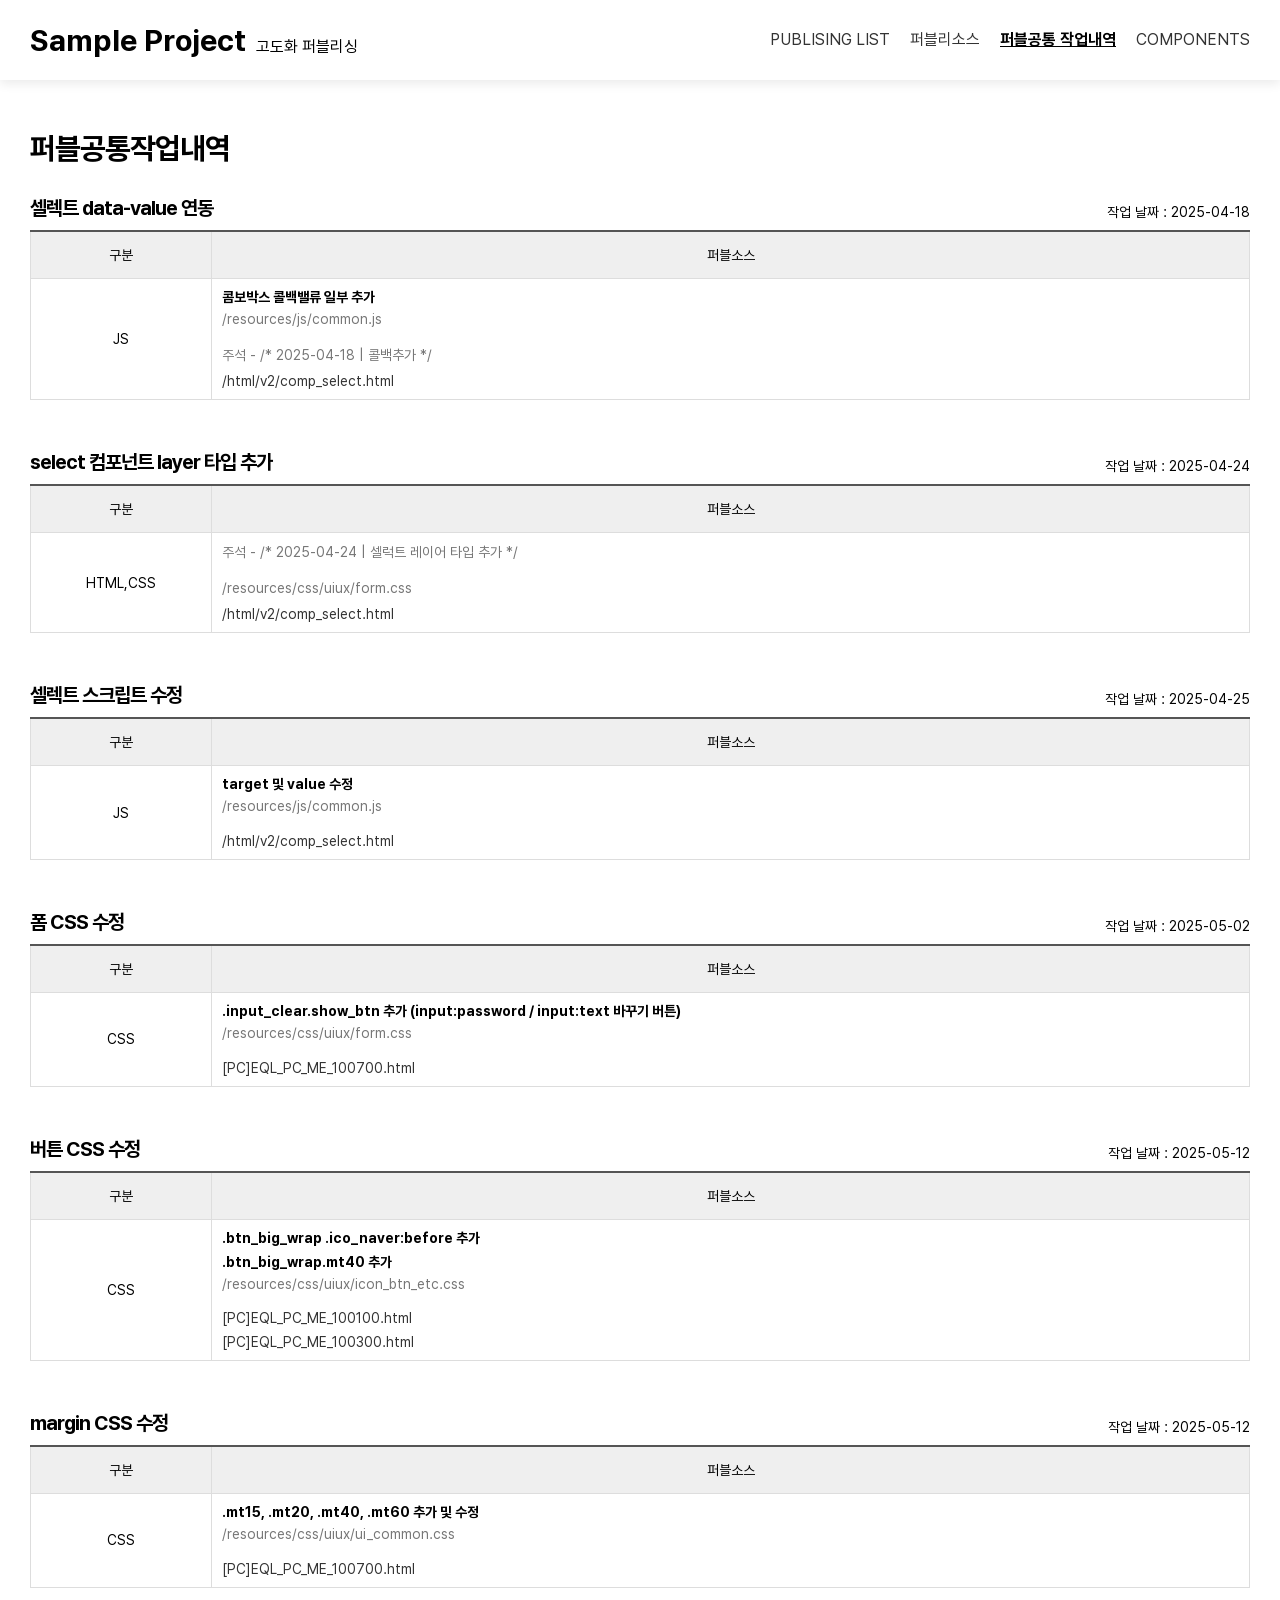
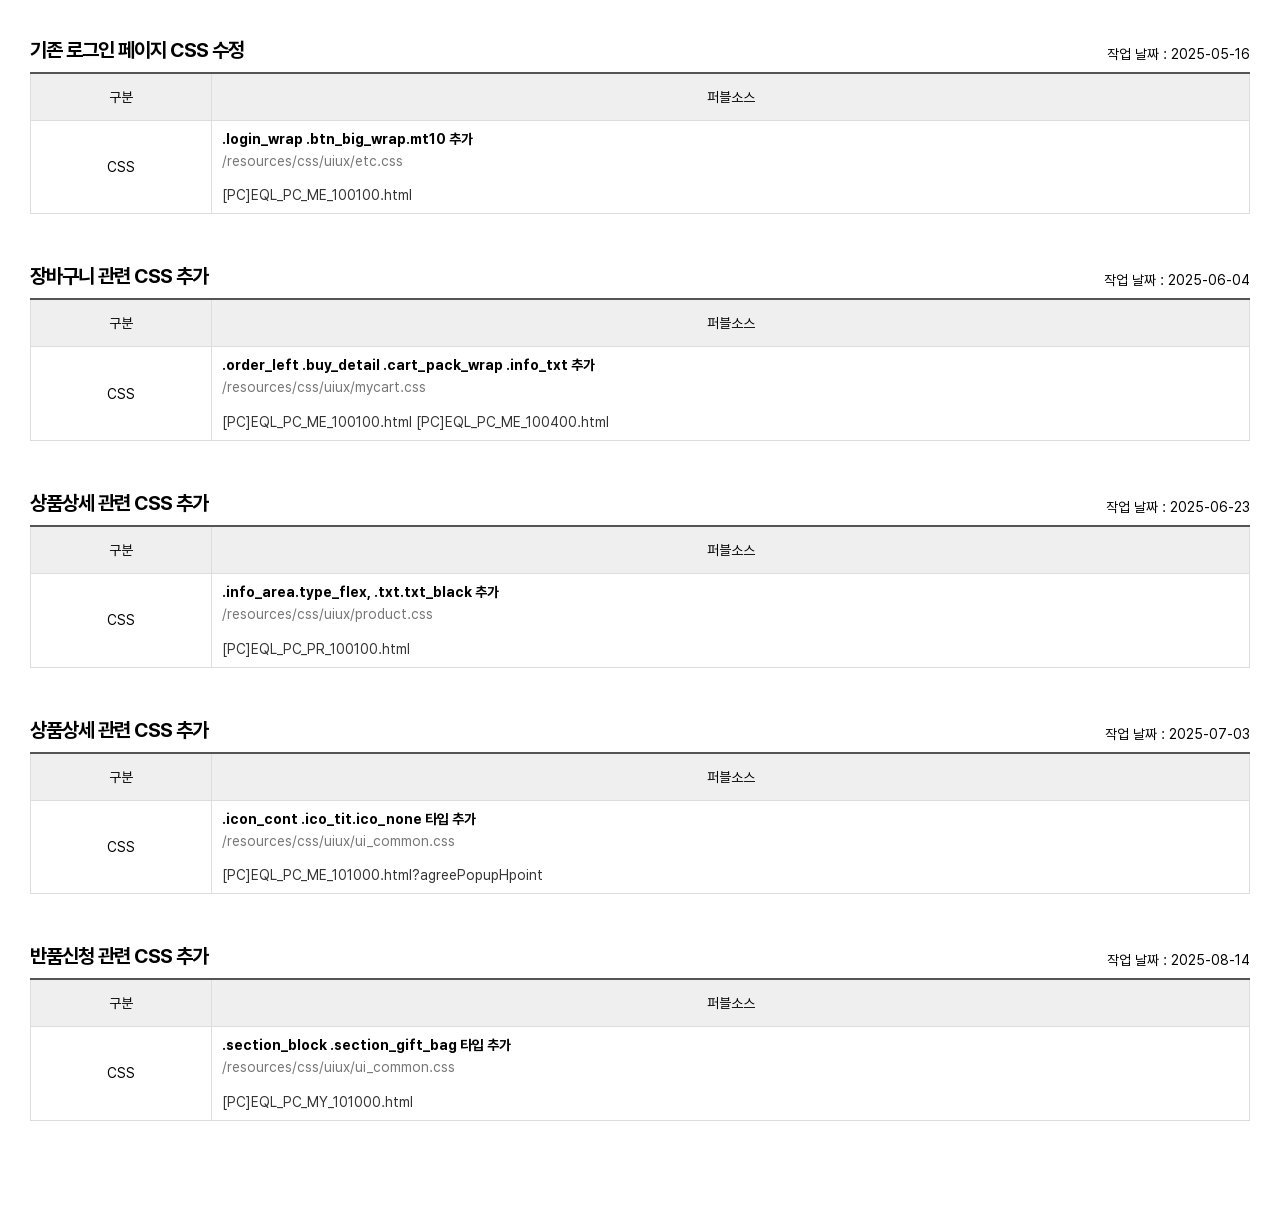
==== commit feaa6896: "팝업 가져오기 완료" ====
--- a/guide/common_history.html
+++ b/guide/common_history.html
@@ -1,4 +1,4 @@
-<!DOCTYPE html>
+<!doctype html>
 <html lang="en">
   <head>
     <meta charset="UTF-8" />
@@ -34,7 +34,9 @@
                 <li>
                   <a href="common_history.html" class="nav-item" id="devsend" target="_parent">퍼블공통 작업내역</a>
                 </li>
-
+                <li>
+                  <a href="/guide/components.html" class="nav-item" id="components" target="_parent">COMPONENTS</a>
+                </li>
                 <!-- <li><a href="/guide/preview.html" class="nav-item" id="preview" target="_parent">퍼블형상트리</a></li> -->
 
                 <!-- <li><a href="/guide/components_pc.html" class="nav-item" id="components" target="_parent">COMPONENTS</a></li> -->
